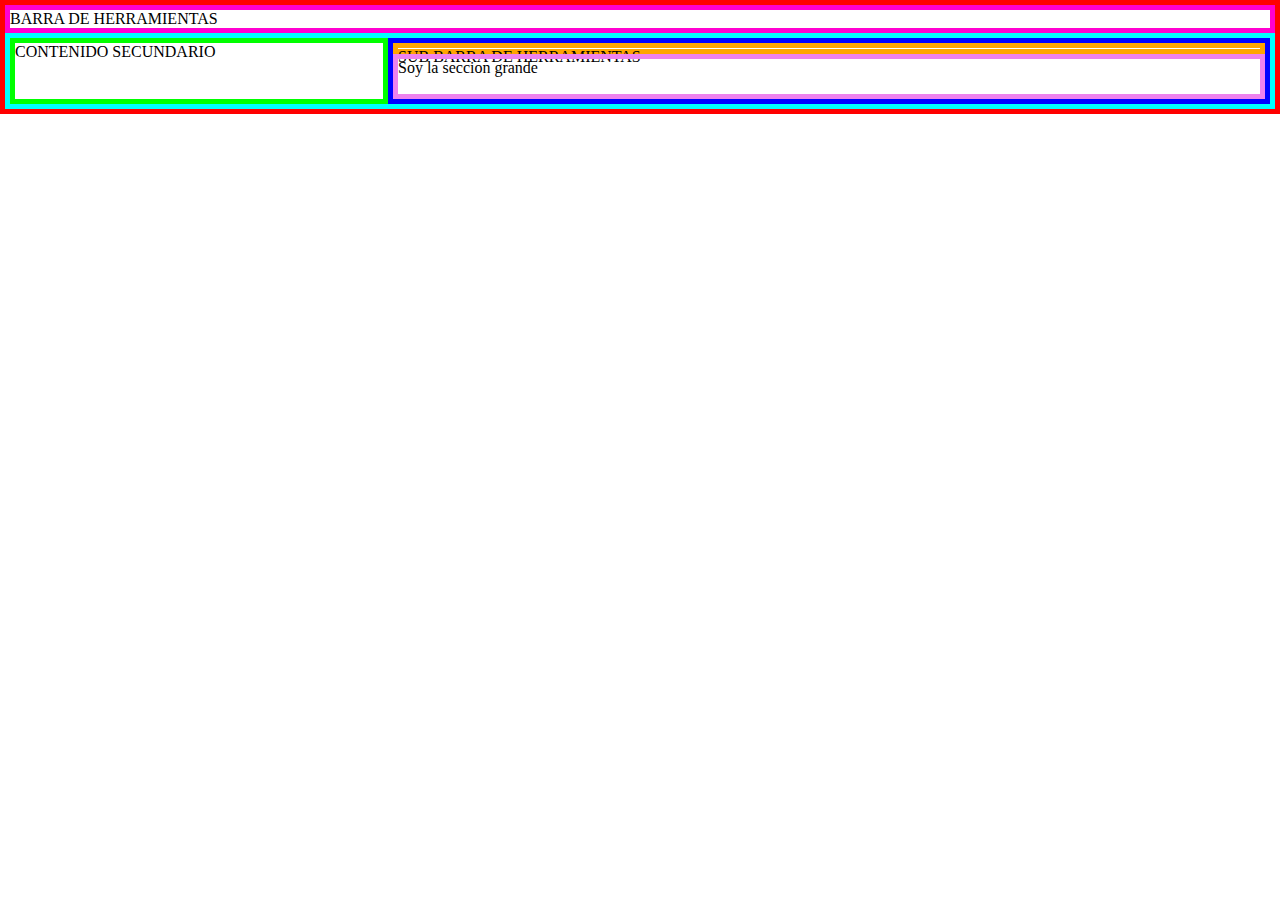
==== login/index.html @ e4a0ca42 "agregar login y zpotify" ====
<!DOCTYPE html>
<html lang="en">
<head>
    <meta charset="UTF-8">
    <meta name="viewport" content="width=device-width, initial-scale=1.0">
    <meta http-equiv="X-UA-Compatible" content="ie=edge">
    <link rel="stylesheet" href="./styles.css">
    <title>Document</title>
</head>
<body>
    <header class="cabecera-principal">BARRA DE HERRAMIENTAS</header>
    <section class="seccion-principal">
        <aside>CONTENIDO SECUNDARIO</aside>
        <main class="main-principal">
            <header>SUB BARRA DE HERRAMIENTAS</header>
            <section>Soy la seccion grande</section>
        </main>
    </section>
    <script type="text/javascript">_</script>
</body>
</html>
---- login/styles.css ----
body {
    margin: 0;
    border: 5px solid red;
}

main {
    display: block;
}

.cabecera-principal {
    border: 5px solid #ff00d0;
}

.seccion-principal {
    border: 5px solid cyan;
    display: grid;
    grid-template-columns: 30% 70%;
}

.seccion-principal aside {
    border: 5px solid lime;
}

.main-principal{
    border: 5px solid blue;
    display: grid;
    grid-template-rows: 20% 80%;
}

.main-principal header{
    border: 5px solid orange;
}

.main-principal section{
    border: 5px solid violet;
}
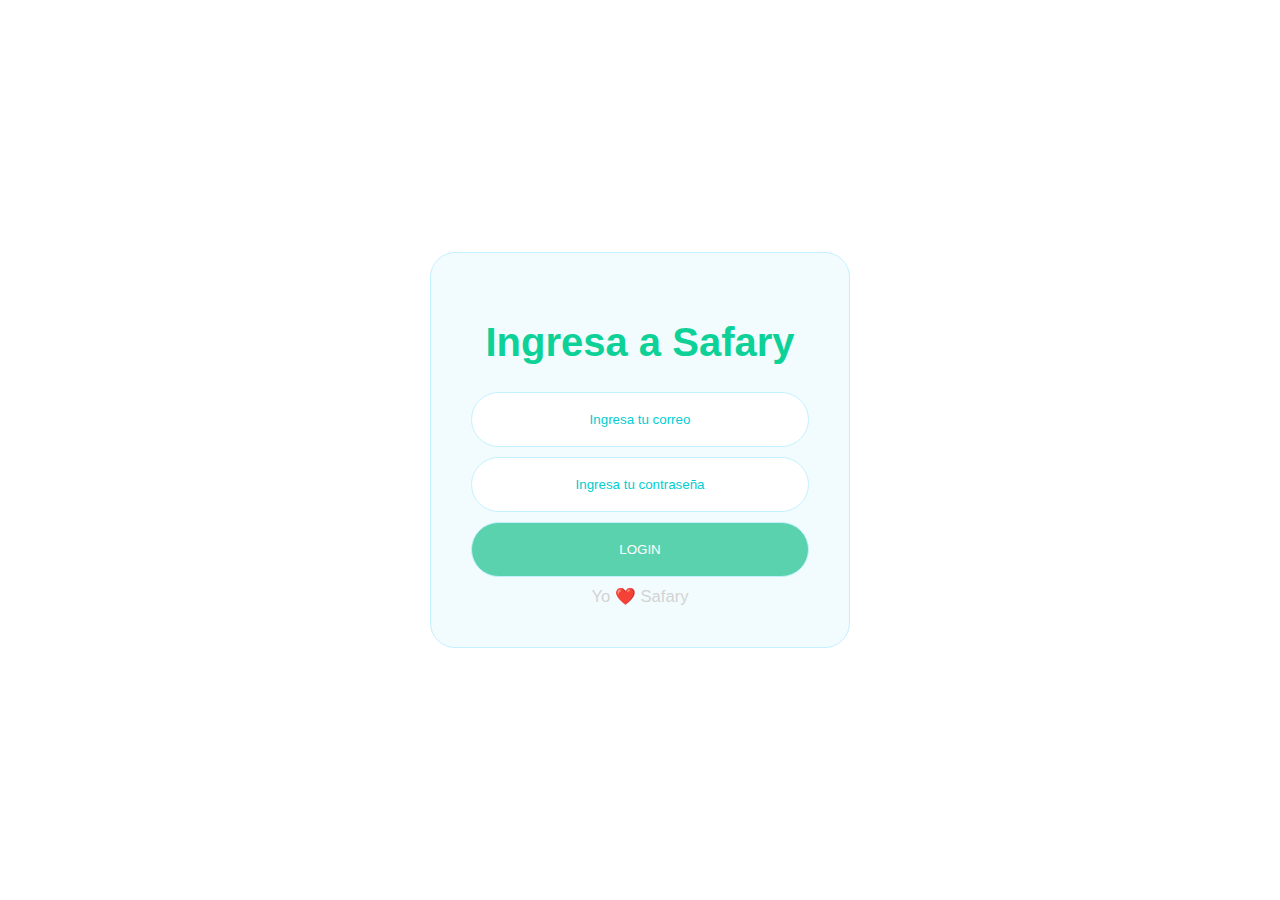
==== commit c87b1e68: "se agrega login y se actualiza zpotify" ====
--- a/login/index.html
+++ b/login/index.html
@@ -1,21 +1,29 @@
 <!DOCTYPE html>
 <html lang="en">
 <head>
-    <meta charset="UTF-8">
-    <meta name="viewport" content="width=device-width, initial-scale=1.0">
-    <meta http-equiv="X-UA-Compatible" content="ie=edge">
-    <link rel="stylesheet" href="./styles.css">
-    <title>Document</title>
+  <link rel="stylesheet" href="./style.css">
+  <meta charset="UTF-8">
+  <meta name="viewport" content="width=device-width, initial-scale=1.0">
+  <meta http-equiv="X-UA-Compatible" content="ie=edge">
+  <title>Document</title>
 </head>
 <body>
-    <header class="cabecera-principal">BARRA DE HERRAMIENTAS</header>
-    <section class="seccion-principal">
-        <aside>CONTENIDO SECUNDARIO</aside>
-        <main class="main-principal">
-            <header>SUB BARRA DE HERRAMIENTAS</header>
-            <section>Soy la seccion grande</section>
-        </main>
-    </section>
-    <script type="text/javascript">_</script>
-</body>
+    <main>
+      <section class="caja-login">
+        <h1>Ingresa a Safary</h1>
+        <form class="formulario-login">
+  
+          <input id="email" type="text" placeholder="Ingresa tu correo">
+          <!-- input -->
+          <input id="contraseña" type="password" placeholder="Ingresa tu contraseña">
+          <!-- input -->
+          <input id="boton" type="button" value="LOGIN">
+          <!-- button -->
+          <small>Yo ❤️ Safary</small>                           
+          <!-- small --> 
+        </form>
+      </section>
+    </main>
+  <script src="index.js"></script>
+  </body>
 </html>--- a/login/style.css
+++ b/login/style.css
@@ -0,0 +1,85 @@
+* {
+    box-sizing: border-box;
+  }
+  
+  body {
+    margin: 0;
+    display: grid;
+    grid-template-columns: 1fr;
+    position: absolute;
+    top: 0;
+    bottom: 0;
+    left: 0;
+    right: 0;
+    font-family: -apple-system, BlinkMacSystemFont, 'Segoe UI', Roboto, Oxygen, Ubuntu, Cantarell, 'Open Sans', 'Helvetica Neue', sans-serif;
+    font-style: normal;
+    font-weight: normal;
+    font-size: 20px;
+  }
+  
+  main {
+    display: grid;
+    align-items: center;
+    justify-items: center;
+  }
+  
+  .caja-login {
+    width: 420px;
+    padding: 40px 40px;
+    background: #F2FCFF;
+    border: 1px solid #C3F1FF;
+    border-radius: 25px;
+  }
+  
+  .caja-login h1 {
+   text-align: center;
+   color: rgb(13, 209, 150);
+  }
+  
+  .formulario-login {
+    display: grid;
+    grid-template-columns: 1fr;
+    grid-row-gap: 10px;
+  }
+  
+  .formulario-login small {
+    text-align: center;
+    position: relative;
+    color: lightgray;
+    right: 0px;
+  }
+  
+  .formulario-login input[type="text"],input[type="password"]{
+    height: 55px;
+    border: 1px solid #C3F1FF;
+    border-radius: 30px ;
+    text-size-adjust: 30px;
+    text-align: left;   
+  }
+  
+  .formulario-login input[type="button"]{
+    color: white;
+    background: #5AD2AE;
+    border-radius: 30px ;
+    border: 1px solid #C3F1FF;
+    height: 55px;
+  }
+  
+  
+  /* Efecto al pasar encima el mouse */
+  .formulario-login input[type="button"]:hover {
+    cursor: pointer;
+    background: #469F85;
+    
+  }
+  
+  
+  /* Color de texto de ayuda */
+  .formulario-login input::placeholder {
+    
+    color: #5AD2AE;
+    opacity: 1;
+    text-align: center;
+    color: darkturquoise;
+    
+  }